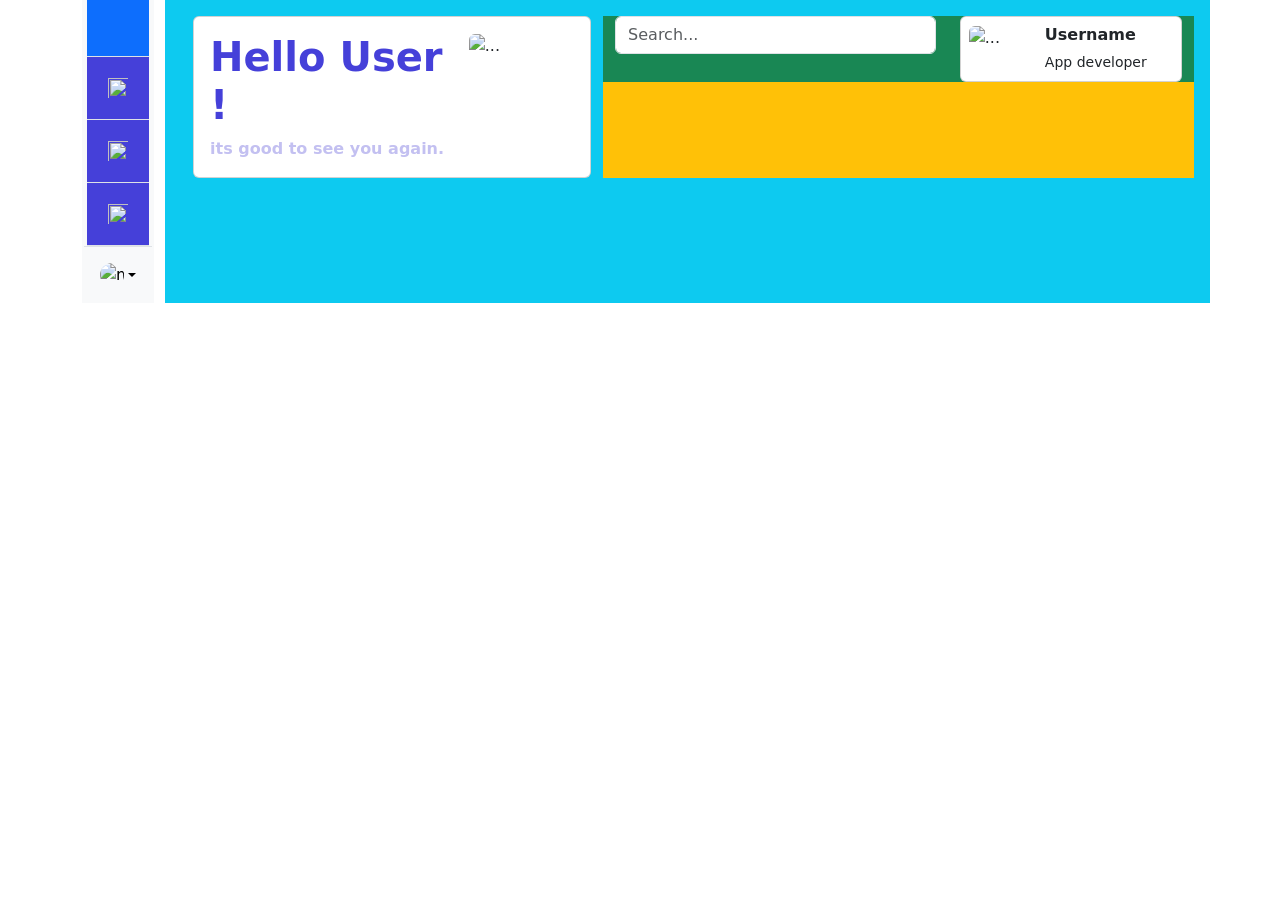
==== dashboard.html @ 03fdb0b3 "20230424_0243_DashboardPage" ====
<!doctype html>
<html lang="en">
  <head>
    <meta charset="utf-8">
    <meta name="viewport" content="width=device-width, initial-scale=1">
    <title>Dashboard</title>
    <link href="https://cdn.jsdelivr.net/npm/bootstrap@5.3.0-alpha3/dist/css/bootstrap.min.css" rel="stylesheet" integrity="sha384-KK94CHFLLe+nY2dmCWGMq91rCGa5gtU4mk92HdvYe+M/SXH301p5ILy+dN9+nJOZ" crossorigin="anonymous">
  </head>
  <body>
    <div class="container">
      <div class="row">

        <div class="col-1">

          <div class="d-flex flex-column flex-shrink-0 align-items-center bg-body-tertiary" style="width: 4.5rem;">

            <ul class="nav nav-pills nav-flush flex-column mb-auto text-center" style="background-color: #4540D9;">
              <li class="nav-item">
                <a href="" class="nav-link active py-3 border-bottom rounded-0" aria-current="page" data-bs-toggle="tooltip" data-bs-placement="right" aria-label="Home" data-bs-original-title="Home">
                    <img src="./IMG/Logo_Symbol.png" alt="">
                </a>
              </li>
              <li>
                <a href="#" class="nav-link py-3 border-bottom rounded-0" data-bs-toggle="tooltip" data-bs-placement="right" aria-label="Dashboard" data-bs-original-title="Dashboard">
                  <img src="./IMG/home.png" style="width: 30px; height: 30px;  padding: 5px;" alt="">
                </a>
              </li>
              <li>
                <a href="#" class="nav-link py-3 border-bottom rounded-0" data-bs-toggle="tooltip" data-bs-placement="right" aria-label="Orders" data-bs-original-title="Orders">
                  <img src="./IMG/settings.png" style="width: 30px; height: 30px;  padding: 5px;" alt="">
                </a>
              </li>
              <li>
                <a href="#" class="nav-link py-3 border-bottom rounded-0" data-bs-toggle="tooltip" data-bs-placement="right" aria-label="Products" data-bs-original-title="Products">
                  <img src="./IMG/SignOut.png" style="width: 30px; height: 30px;  padding: 5px;" alt="">
                </a>
              </li>
            </ul>
            <div class="dropdown border-top">
              <a href="#" class="d-flex align-items-center justify-content-center p-3 link-body-emphasis text-decoration-none dropdown-toggle" data-bs-toggle="dropdown" aria-expanded="false">
                <img src="https://github.com/mdo.png" alt="mdo" width="24" height="24" class="rounded-circle">
              </a>
              <ul class="dropdown-menu text-small shadow">
                <li><a class="dropdown-item" href="#">New project...</a></li>
                <li><a class="dropdown-item" href="#">Settings</a></li>
                <li><a class="dropdown-item" href="#">Profile</a></li>
                <li><hr class="dropdown-divider"></li>
                <li><a class="dropdown-item" href="#">Sign out</a></li>
              </ul>
            </div>
        </div>

        </div>

        <div class="col-11 bg-info">
          <div class="row p-3">
            <div class="col-5">

              <div class="card p-3">
                <div class="row">
                  <div class="col-8">
                    <h3 class="card-title fw-bold display-6" style="color: #4540D9;">Hello User !</h3>
                    <p class="card-text fw-bold" style="color: #C3C0F1;">its good to see you again.</p>
                  </div>
                  <div class="col-4">
                    <img src="./IMG/young asian man sitting with smartphone.png" class="img-fluid rounded" alt="...">
                  </div>
                </div>
              </div>
            
            </div>
            <div class="col-7 bg-warning">
              <div class="row bg-success">
                <!-- Search box -->
                <div class="col-7">
                  <form class="" role="search">
                    <input type="search" class="form-control" placeholder="Search..." aria-label="Search">
                  </form>
                </div>

                <!-- User Card -->
                <div class="col-5">
                  <div class="card">
                    <div class="row p-2">
                      <div class="col-4">
                        <img src="./IMG/UserImg.png" style="width: auto; height: 3em;" class="img-fluid rounded" alt="...">
                      </div>
                      <div class="col-8">
                        <h6 class="card-title fw-bold">Username</h6>
                        <small><p class="card-text fw-medium">App developer</p></small>
                      </div>
                      
                    </div>
                  </div>
                </div>

              </div>
              

              
            </div>
          </div>
        </div>
                  

        
      </div>

    </div>
    <script src="https://cdn.jsdelivr.net/npm/bootstrap@5.3.0-alpha3/dist/js/bootstrap.bundle.min.js" integrity="sha384-ENjdO4Dr2bkBIFxQpeoTz1HIcje39Wm4jDKdf19U8gI4ddQ3GYNS7NTKfAdVQSZe" crossorigin="anonymous"></script>
  </body>
</html>





<!--           <div class="row">
          <div class="col-5 bg-danger">
            <div class="card m-3 p-2" style="color: #F1F1FB;">
              <div class="row g-0">

                <div class="col-md-8">
                  <div class="card-body">
                    <h3 class="card-title fw-bold display-6" style="color: #4540D9;">Hello User !</h3>
                    <p class="card-text fw-bold" style="color: #C3C0F1;">its good to see you again.</p>
                  </div>
                </div>

                <div class="col-md-4 p-2">
                  <img src="./IMG/young asian man sitting with smartphone.png" class="img-fluid rounded" alt="...">
                </div>

              </div>
            </div>

          </div>
          <div class="col-7 bg-info">
            <div class="row">
              <form class="col-7 py-4" role="search">
                <input type="search" class="form-control" placeholder="Search..." aria-label="Search">
              </form>
              <div class="card col-5">
                <div class="row">

                  <div class="col-4">
                    <img src="./IMG/UserImg.png" style="width: auto;" class="img-fluid rounded-circle p-2" alt="...">
                  </div>

                  <div class="col-8">
                    <div class="card-body">
                          <h6>Behzad pashaei</h6>
                          <p class="card-text">ui & ux designer</p>

                      </div>
                      
                    </div>
                  </div>

                </div>
              </div>
              

              <div class="row">
                
                <div class="col-6 bg-success card p-3 m-3">
                  <div class="row">

                    <div class="col-4">
                      <h1 class="display-1 fw-bold">11</h1>
                    </div>
                    <div class="col-8">
                      <h1>Courses</h1> 
                      <h1>Completed</h1> 
                    </div>

                  </div>
                  
                  
                </div>
                Right Card for ongoing courses
                <div class="col-6 bg-warning card p-3 m-3">
                  <div class="row">

                    <div class="col-4">
                      <h1 class="display-1 fw-bold">2</h1>
                    </div>
                    <div class="col-8">
                      <h1>Ongoing</h1> 
                      <h1>Courses</h1> 
                    </div>

                  </div>
                  
                  
                </div>
              </div>
            </div>

            
            
            </div>
          </div> -->
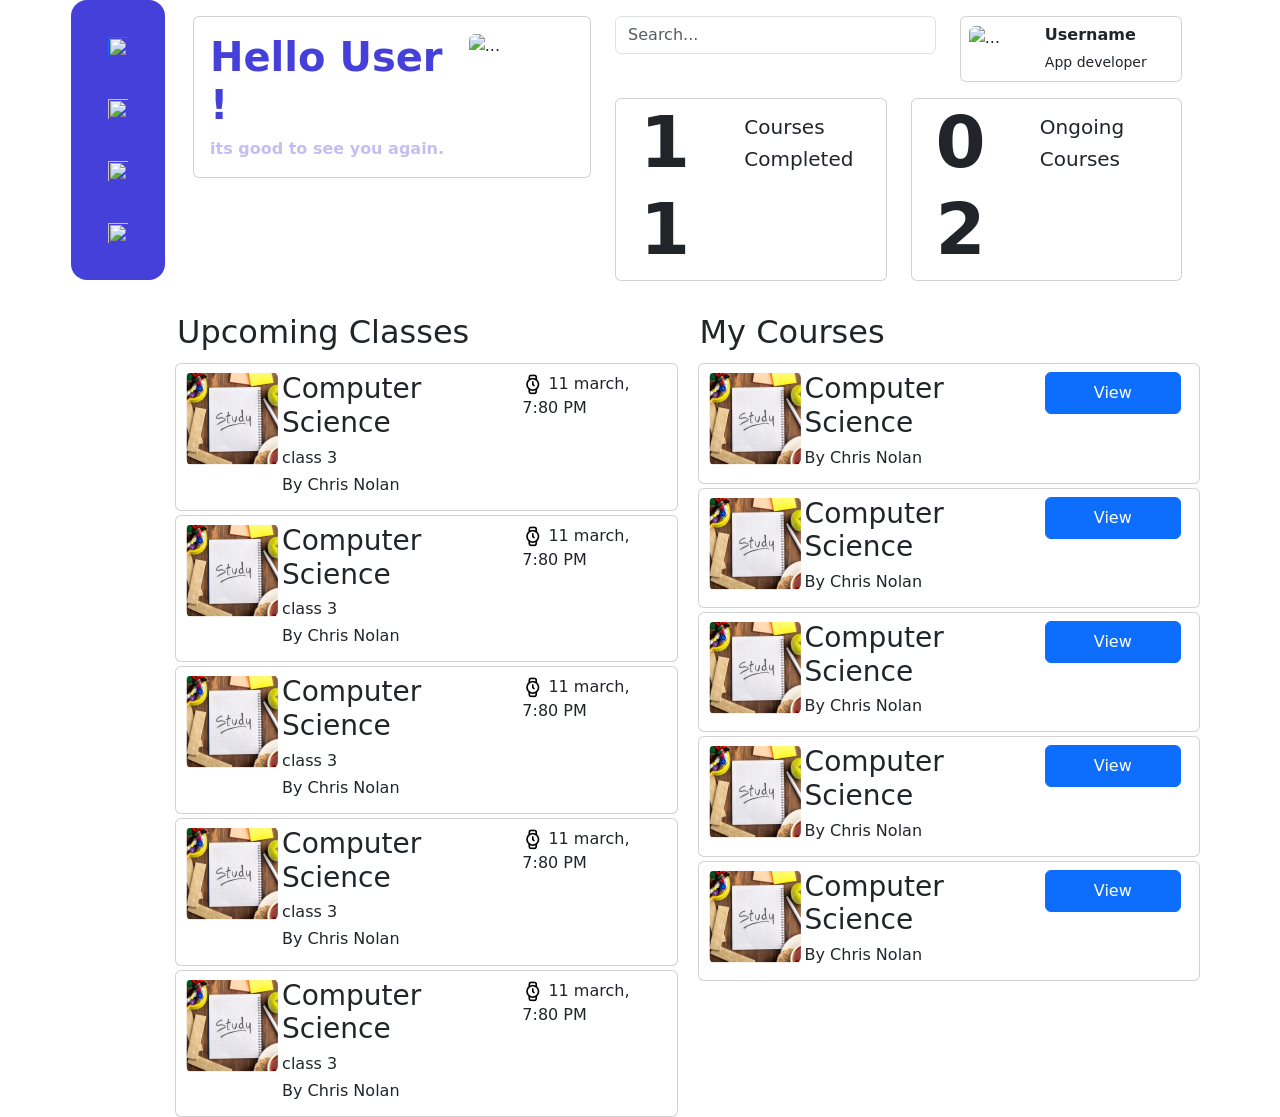
==== commit 3960417b: "20230424_1336_DashboardPage_Finished" ====
--- a/dashboard.html
+++ b/dashboard.html
@@ -10,52 +10,40 @@
     <div class="container">
       <div class="row">
 
+        <!-- Sidebar -->
         <div class="col-1">
 
           <div class="d-flex flex-column flex-shrink-0 align-items-center bg-body-tertiary" style="width: 4.5rem;">
 
-            <ul class="nav nav-pills nav-flush flex-column mb-auto text-center" style="background-color: #4540D9;">
+            <ul class="nav nav-pills nav-flush flex-column mb-auto text-center rounded-4 p-3" style="background-color: #4540D9;">
               <li class="nav-item">
-                <a href="" class="nav-link active py-3 border-bottom rounded-0" aria-current="page" data-bs-toggle="tooltip" data-bs-placement="right" aria-label="Home" data-bs-original-title="Home">
-                    <img src="./IMG/Logo_Symbol.png" alt="">
+                <a href="" class="nav-link py-3 rounded-0" aria-current="page" data-bs-toggle="tooltip" data-bs-placement="right" aria-label="Home" data-bs-original-title="Home">
+                    <img src="./IMG/Logo_Symbol.png" style="width: 30px; height: 30px;  padding: 5px;" alt="">
                 </a>
               </li>
               <li>
-                <a href="#" class="nav-link py-3 border-bottom rounded-0" data-bs-toggle="tooltip" data-bs-placement="right" aria-label="Dashboard" data-bs-original-title="Dashboard">
+                <a href="#" class="nav-link py-3 rounded-0" data-bs-toggle="tooltip" data-bs-placement="right" aria-label="Dashboard" data-bs-original-title="Dashboard">
                   <img src="./IMG/home.png" style="width: 30px; height: 30px;  padding: 5px;" alt="">
                 </a>
               </li>
               <li>
-                <a href="#" class="nav-link py-3 border-bottom rounded-0" data-bs-toggle="tooltip" data-bs-placement="right" aria-label="Orders" data-bs-original-title="Orders">
+                <a href="#" class="nav-link py-3 rounded-0" data-bs-toggle="tooltip" data-bs-placement="right" aria-label="Orders" data-bs-original-title="Orders">
                   <img src="./IMG/settings.png" style="width: 30px; height: 30px;  padding: 5px;" alt="">
                 </a>
               </li>
               <li>
-                <a href="#" class="nav-link py-3 border-bottom rounded-0" data-bs-toggle="tooltip" data-bs-placement="right" aria-label="Products" data-bs-original-title="Products">
+                <a href="#" class="nav-link py-3 rounded-0" data-bs-toggle="tooltip" data-bs-placement="right" aria-label="Products" data-bs-original-title="Products">
                   <img src="./IMG/SignOut.png" style="width: 30px; height: 30px;  padding: 5px;" alt="">
                 </a>
               </li>
             </ul>
-            <div class="dropdown border-top">
-              <a href="#" class="d-flex align-items-center justify-content-center p-3 link-body-emphasis text-decoration-none dropdown-toggle" data-bs-toggle="dropdown" aria-expanded="false">
-                <img src="https://github.com/mdo.png" alt="mdo" width="24" height="24" class="rounded-circle">
-              </a>
-              <ul class="dropdown-menu text-small shadow">
-                <li><a class="dropdown-item" href="#">New project...</a></li>
-                <li><a class="dropdown-item" href="#">Settings</a></li>
-                <li><a class="dropdown-item" href="#">Profile</a></li>
-                <li><hr class="dropdown-divider"></li>
-                <li><a class="dropdown-item" href="#">Sign out</a></li>
-              </ul>
-            </div>
         </div>
 
         </div>
 
-        <div class="col-11 bg-info">
+        <div class="col-11">
           <div class="row p-3">
             <div class="col-5">
-
               <div class="card p-3">
                 <div class="row">
                   <div class="col-8">
@@ -63,14 +51,15 @@
                     <p class="card-text fw-bold" style="color: #C3C0F1;">its good to see you again.</p>
                   </div>
                   <div class="col-4">
-                    <img src="./IMG/young asian man sitting with smartphone.png" class="img-fluid rounded" alt="...">
+                    <img src="./IMG/young asian man sitting with smartphone.png" style="height: 9em;" class="img-fluid rounded" alt="...">
                   </div>
                 </div>
               </div>
             
             </div>
-            <div class="col-7 bg-warning">
-              <div class="row bg-success">
+            <div class="col-7">
+              <!-- First row -->
+              <div class="row">
                 <!-- Search box -->
                 <div class="col-7">
                   <form class="" role="search">
@@ -95,12 +84,289 @@
                 </div>
 
               </div>
+              <!-- second row -->
+              <div class="row my-3">
+                <div class="col-6">
+                  <!-- Card for courses completed -->
+                  <div class="card" style="max-width: 500px;">
+                    <div class="row g-0">
+                      <div class="col-md-5 px-4">
+                        <h1 class="display-2 fw-bold">11</h1>
+                      </div>
+                      <div class="col-md-7">
+                        <div class="card-body">
+                          <h5 class="card-title">Courses</h5>
+                          <h5 class="card-title">Completed</h5>
+                        </div>
+                      </div>
+                    </div>
+                  </div>
+                  <!-- Card End -->
+                </div>
+                <div class="col-6">
+                  <!-- Card for Ongoing courses -->
+                  <div class="card" style="max-width: 500px;">
+                    <div class="row g-0">
+                      <div class="col-md-5 px-4">
+                        <h1 class="display-2 fw-bold">02</h1>
+                      </div>
+                      <div class="col-md-7">
+                        <div class="card-body">
+                          <h5 class="card-title">Ongoing</h5>
+                          <h5 class="card-title">Courses</h5>
+                        </div>
+                      </div>
+                    </div>
+                  </div>
+                  <!-- End of card -->
+                </div>
+              </div>
               
 
+              
+            </div>
+          </div>
+
+          <div class="row">
+            <div class="col-6">
+              <h2 class="fw-medium">Upcoming Classes</h2>
+              <!-- Card Group for upcoming classes -->
+              <div class="row row-cols-1 row-cols-md-1 g-1 my-0">
+                <div class="card">
+                  <div class="row p-2">
+                    <!-- Upcoming Class Image -->
+                    <div class="col-2">
+                      <img src="./img/Study.png" class="rounded" alt="">
+                    </div>
+
+                    <!-- Upcoming Class Details -->
+                    <div class="col-6 px-4">
+                      <h3>Computer Science</h3>
+                      <h6>class 3</h6>
+                      <h6>By Chris Nolan</h6>
+                    </div>
+
+                    <!-- Upcoming Class Timing -->
+                    <div class="col-4">
+                      <p>
+                        <img src="./img/WatchIcon.png" alt=""> 11 march, 7:80 PM
+                      </p>
+                    </div>
+                  </div>
+                </div>
+              </div>
+              <div class="row row-cols-1 row-cols-md-1 g-1 my-0">
+                <div class="card">
+                  <div class="row p-2">
+                    <!-- Upcoming Class Image -->
+                    <div class="col-2">
+                      <img src="./img/Study.png" class="rounded" alt="">
+                    </div>
+
+                    <!-- Upcoming Class Details -->
+                    <div class="col-6 px-4">
+                      <h3>Computer Science</h3>
+                      <h6>class 3</h6>
+                      <h6>By Chris Nolan</h6>
+                    </div>
+
+                    <!-- Upcoming Class Timing -->
+                    <div class="col-4">
+                      <p>
+                        <img src="./img/WatchIcon.png" alt=""> 11 march, 7:80 PM
+                      </p>
+                    </div>
+                  </div>
+                </div>
+              </div>
+              <div class="row row-cols-1 row-cols-md-1 g-1 my-0">
+                <div class="card">
+                  <div class="row p-2">
+                    <!-- Upcoming Class Image -->
+                    <div class="col-2">
+                      <img src="./img/Study.png" class="rounded" alt="">
+                    </div>
+
+                    <!-- Upcoming Class Details -->
+                    <div class="col-6 px-4">
+                      <h3>Computer Science</h3>
+                      <h6>class 3</h6>
+                      <h6>By Chris Nolan</h6>
+                    </div>
+
+                    <!-- Upcoming Class Timing -->
+                    <div class="col-4">
+                      <p>
+                        <img src="./img/WatchIcon.png" alt=""> 11 march, 7:80 PM
+                      </p>
+                    </div>
+                  </div>
+                </div>
+              </div>
+              <div class="row row-cols-1 row-cols-md-1 g-1 my-0">
+                <div class="card">
+                  <div class="row p-2">
+                    <!-- Upcoming Class Image -->
+                    <div class="col-2">
+                      <img src="./img/Study.png" class="rounded" alt="">
+                    </div>
+
+                    <!-- Upcoming Class Details -->
+                    <div class="col-6 px-4">
+                      <h3>Computer Science</h3>
+                      <h6>class 3</h6>
+                      <h6>By Chris Nolan</h6>
+                    </div>
+
+                    <!-- Upcoming Class Timing -->
+                    <div class="col-4">
+                      <p>
+                        <img src="./img/WatchIcon.png" alt=""> 11 march, 7:80 PM
+                      </p>
+                    </div>
+                  </div>
+                </div>
+              </div>
+              <div class="row row-cols-1 row-cols-md-1 g-1 my-0">
+                <div class="card">
+                  <div class="row p-2">
+                    <!-- Upcoming Class Image -->
+                    <div class="col-2">
+                      <img src="./img/Study.png" class="rounded" alt="">
+                    </div>
+
+                    <!-- Upcoming Class Details -->
+                    <div class="col-6 px-4">
+                      <h3>Computer Science</h3>
+                      <h6>class 3</h6>
+                      <h6>By Chris Nolan</h6>
+                    </div>
+
+                    <!-- Upcoming Class Timing -->
+                    <div class="col-4">
+                      <p>
+                        <img src="./img/WatchIcon.png" alt=""> 11 march, 7:80 PM
+                      </p>
+                    </div>
+                  </div>
+                </div>
+              </div>
+
+            </div>
+            <div class="col-6">
+              <h2 class="fw-medium">My Courses</h2>
+              <!-- Card group for My courses -->
+              <div class="row row-cols-1 row-cols-md-1 g-1 my-0">
+                <div class="card">
+                  <div class="row p-2">
+                    <!-- Upcoming Class Image -->
+                    <div class="col-2">
+                      <img src="./img/Study.png" class="rounded" alt="">
+                    </div>
+
+                    <!-- Upcoming Class Details -->
+                    <div class="col-6 px-4">
+                      <h3>Computer Science</h3>
+                      <h6>By Chris Nolan</h6>
+                    </div>
+
+                    <!-- Upcoming Class Timing -->
+                    <div class="col-4">
+                      <button class="btn btn-primary px-5 py-2 fw-medium">View</button>
+                    </div>
+                  </div>
+                </div>
+              </div>
+              <div class="row row-cols-1 row-cols-md-1 g-1 my-0">
+                <div class="card">
+                  <div class="row p-2">
+                    <!-- Upcoming Class Image -->
+                    <div class="col-2">
+                      <img src="./img/Study.png" class="rounded" alt="">
+                    </div>
+
+                    <!-- Upcoming Class Details -->
+                    <div class="col-6 px-4">
+                      <h3>Computer Science</h3>
+                      <h6>By Chris Nolan</h6>
+                    </div>
+
+                    <!-- Upcoming Class Timing -->
+                    <div class="col-4">
+                      <button class="btn btn-primary px-5 py-2 fw-medium">View</button>
+                    </div>
+                  </div>
+                </div>
+              </div>
+              <div class="row row-cols-1 row-cols-md-1 g-1 my-0">
+                <div class="card">
+                  <div class="row p-2">
+                    <!-- Upcoming Class Image -->
+                    <div class="col-2">
+                      <img src="./img/Study.png" class="rounded" alt="">
+                    </div>
+
+                    <!-- Upcoming Class Details -->
+                    <div class="col-6 px-4">
+                      <h3>Computer Science</h3>
+                      <h6>By Chris Nolan</h6>
+                    </div>
+
+                    <!-- Upcoming Class Timing -->
+                    <div class="col-4">
+                      <button class="btn btn-primary px-5 py-2 fw-medium">View</button>
+                    </div>
+                  </div>
+                </div>
+              </div>
+              <div class="row row-cols-1 row-cols-md-1 g-1 my-0">
+                <div class="card">
+                  <div class="row p-2">
+                    <!-- Upcoming Class Image -->
+                    <div class="col-2">
+                      <img src="./img/Study.png" class="rounded" alt="">
+                    </div>
+
+                    <!-- Upcoming Class Details -->
+                    <div class="col-6 px-4">
+                      <h3>Computer Science</h3>
+                      <h6>By Chris Nolan</h6>
+                    </div>
+
+                    <!-- Upcoming Class Timing -->
+                    <div class="col-4">
+                      <button class="btn btn-primary px-5 py-2 fw-medium">View</button>
+                    </div>
+                  </div>
+                </div>
+              </div>
+              <div class="row row-cols-1 row-cols-md-1 g-1 my-0">
+                <div class="card">
+                  <div class="row p-2">
+                    <!-- Upcoming Class Image -->
+                    <div class="col-2">
+                      <img src="./img/Study.png" class="rounded" alt="">
+                    </div>
+
+                    <!-- Upcoming Class Details -->
+                    <div class="col-6 px-4">
+                      <h3>Computer Science</h3>
+                      <h6>By Chris Nolan</h6>
+                    </div>
+
+                    <!-- Upcoming Class Timing -->
+                    <div class="col-4">
+                      <button class="btn btn-primary px-5 py-2 fw-medium">View</button>
+                    </div>
+                  </div>
+                </div>
+              </div>
               
             </div>
           </div>
         </div>
+
+        
                   
 
         
